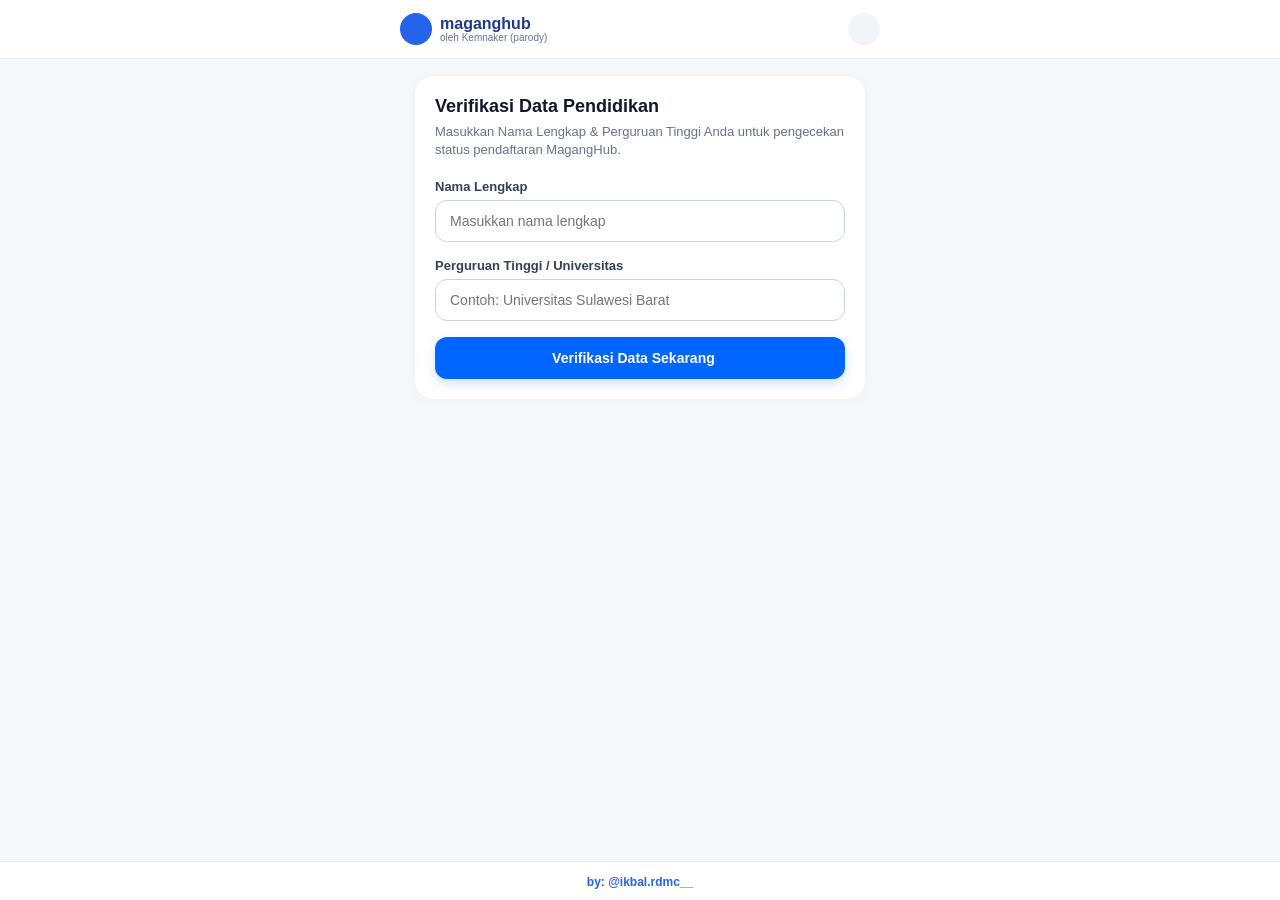
==== berhasil.html @ 34e9ce45 "Add files via upload" ====
<!DOCTYPE html>
<html lang="id">
<head>
    <meta charset="UTF-8">
    <meta name="viewport" content="width=device-width, initial-scale=1.0">
    <title>Pendidikan Terverifikasi - MagangHub</title>
    <link rel="preconnect" href="https://fonts.googleapis.com">
    <link href="https://fonts.googleapis.com/css2?family=Plus+Jakarta+Sans:wght@400;500;600;700&display=swap" rel="stylesheet">
    <!-- FontAwesome Icon Pack -->
    <link rel="stylesheet" href="https://cdnjs.cloudflare.com/ajax/libs/font-awesome/6.4.0/css/all.min.css">
    <link rel="stylesheet" href="style.css">
</head>
<body onload="tampilkanHasil()">

<!-- Navbar MagangHub Kemnaker -->
<nav class="navbar">
    <div class="nav-container">
        <div class="brand">
            <span class="logo-circle"><i class="fa-solid fa-graduation-cap"></i></span>
            <div class="brand-text">
                <span class="brand-title">maganghub</span>
                <span class="brand-subtitle">oleh Kemnaker (parody)</span>
            </div>
        </div>
	<div class="nav-right">
	    <!-- Tombol Modal About -->
	    <button class="btn-about" onclick="openAboutModal()" title="Tentang Website Ini">
	        <i class="fa-solid fa-circle-info"></i>
	    </button>
	    <i class="fa-regular fa-bell nav-icon"></i>
	    <div class="avatar-circle">
	        <i class="fa-regular fa-user"></i>
	    </div>
	</div>
    </div>
</nav>

<div class="container">
    
    <!-- Top Success Hero Section -->
    <div class="top-hero">
        <div class="hero-circle-icon">
            <i class="fa-solid fa-graduation-cap"></i>
        </div>
        <h2 class="hero-title">Pendidikan Terverifikasi</h2>
        <p class="hero-sub">Seluruh data kamu telah terverifikasi. Akun kamu siap digunakan.</p>
    </div>

    <button class="btn-blue mb-20" onclick="selesai()">
        Lanjut ke Dasbor <i class="fa-solid fa-arrow-right"></i>
    </button>

    <div class="card">
        <!-- Header status Eligembel -->
        <div class="status-card-header green-bg-light">
            <div class="left-status">
                <div class="icon-square-green">
                    <i class="fa-solid fa-circle-check"></i>
                </div>
                <div>
                    <h3 class="status-title">Kamu Eligembel Magang</h3>
                    <p class="status-sub">Semua syarat utama sudah terpenuhi</p>
                </div>
            </div>
            <span class="badge-green">5/5 Lengkap</span>
        </div>

        <div class="checklist-group">
            <div class="check-row">
                <div class="icon-check-green"><i class="fa-solid fa-circle-check"></i></div>
                <span class="check-text">Fresh graduate — ijazah kurang dari 1 tahun</span>
            </div>
            <div class="check-row">
                <div class="icon-check-green"><i class="fa-solid fa-circle-check"></i></div>
                <span class="check-text">Data Dukcapil & PDDikti sesuai</span>
            </div>
            <div class="check-row">
                <div class="icon-check-green"><i class="fa-solid fa-circle-check"></i></div>
                <span class="check-text">Belum pernah ikut Program Magang Nasional</span>
            </div>
            <div class="check-row">
                <div class="icon-check-green"><i class="fa-solid fa-circle-check"></i></div>
                <span class="check-text">Warga Negara Indonesia (NIK valid)</span>
            </div>
            <div class="check-row">
                <div class="icon-check-green"><i class="fa-solid fa-circle-check"></i></div>
                <span class="check-text">Lulusan D3/D4/S1 perguruan tinggi terakreditasi</span>
            </div>
        </div>

        <div class="pddikti-title-row">
            <div class="title-left">
                <i class="fa-solid fa-graduation-cap icon-cap"></i>
                <h3>Verifikasi PDDICKTI</h3>
            </div>
            <div class="pill-success">
                <span>✔ Terverifikasi</span>
            </div>
        </div>

        <div class="data-group">
            <div class="data-row">
                <div class="data-icon-bg"><i class="fa-regular fa-id-card"></i></div>
                <div class="data-content">
                    <span class="data-label">Nama Mahasiswa</span>
                    <span class="data-val" id="nama">-</span>
                </div>
            </div>

            <div class="data-row">
                <div class="data-icon-bg"><i class="fa-solid fa-hashtag"></i></div>
                <div class="data-content">
                    <span class="data-label">NIM</span>
                    <span class="data-val" id="nim">-</span>
                </div>
            </div>

            <div class="data-row">
                <div class="data-icon-bg"><i class="fa-solid fa-ribbon"></i></div>
                <div class="data-content">
                    <span class="data-label">Jenjang Pendidikan</span>
                    <span class="data-val" id="jenjang">S1 Jomokers</span>
                </div>
            </div>

            <div class="data-row">
                <div class="data-icon-bg"><i class="fa-solid fa-building-columns"></i></div>
                <div class="data-content">
                    <span class="data-label">Universitas/Perguruan Tinggi</span>
                    <span class="data-val" id="kampus">-</span>
                </div>
            </div>

            <div class="data-row">
                <div class="data-icon-bg"><i class="fa-solid fa-book"></i></div>
                <div class="data-content">
                    <span class="data-label">Program Studi</span>
                    <span class="data-val" id="prodi">-</span>
                </div>
            </div>

            <div class="data-row">
                <div class="data-icon-bg"><i class="fa-regular fa-calendar-check"></i></div>
                <div class="data-content">
                    <span class="data-label">Tanggal Kelulusan</span>
                    <span class="data-val" id="lulus">-</span>
                </div>
            </div>
        </div>

        <button class="btn-secondary" style="margin-top: 20px;" onclick="selesai()">
            Reset Data & Kembali
        </button>
    </div>
</div>
<!-- Modal About / Tentang -->
<div id="aboutModal" class="modal-overlay" onclick="closeAboutModal(event)">
    <div class="modal-content">
        <div class="modal-header">
            <h3><i class="fa-solid fa-masks-theater"></i> Tentang Website Ini</h3>
            <span class="close-modal" onclick="closeAboutModalDirect()">&times;</span>
        </div>
        <div class="modal-body">
            <p class="about-dramatis">
                Website ini tercipta dari <strong>jeritan batin, tetesan air mata, dan rasa frustrasi mendalam</strong> para pejuang <em>"Si Status Hijau"</em> (Eligible). 
            </p>
            <p class="about-dramatis">
                Mereka yang mimpinya terendam dalam ketidakpastian, terjebak di pusaran putaran <em>loading</em> tak berujung, dan tersendat oleh drama verifikasi data di MagangHub Kemnaker.
            </p>
            <p class="about-quote">
                "Dibuat semata-mata sebagai peredam rasa stres dan hiburan di kala harapan verifikasi tak kunjung menemui titik terang." 🕊️
            </p>
        </div>
        <div class="modal-footer">
            <button class="btn-close-modal" onclick="closeAboutModalDirect()">Saya Paham Perjuangannya</button>
        </div>
    </div>
</div>
<footer class="footer">
    <a href="https://instagram.com/ikbal.rdmc__" target="_blank" rel="noopener noreferrer">by: @ikbal.rdmc__</a>
</footer>

<script src="script.js"></script>
</body>
</html>
---- style.css ----
* {
    margin: 0;
    padding: 0;
    box-sizing: border-box;
    font-family: 'Plus Jakarta Sans', sans-serif;
}

body {
    background-color: #f6f9fc;
    color: #1e293b;
    min-height: 100vh;
    padding-bottom: 70px;
}

/* Navbar Kemnaker */
.navbar {
    background: #ffffff;
    border-bottom: 1px solid #e2e8f0;
    padding: 12px 16px;
    position: sticky;
    top: 0;
    z-index: 100;
}

.nav-container {
    max-width: 480px;
    margin: 0 auto;
    display: flex;
    justify-content: space-between;
    align-items: center;
}

.brand {
    display: flex;
    align-items: center;
    gap: 8px;
}

.logo-circle {
    width: 32px;
    height: 32px;
    background-color: #2563eb;
    color: white;
    border-radius: 50%;
    display: flex;
    align-items: center;
    justify-content: center;
    font-size: 14px;
}

.brand-text {
    display: flex;
    flex-direction: column;
}

.brand-title {
    font-weight: 800;
    font-size: 16px;
    color: #1e3a8a;
    line-height: 1.1;
}

.brand-subtitle {
    font-size: 10px;
    color: #64748b;
}

.nav-right {
    display: flex;
    align-items: center;
    gap: 16px;
}

.nav-icon {
    font-size: 18px;
    color: #64748b;
}

.avatar-circle {
    width: 32px;
    height: 32px;
    background-color: #f1f5f9;
    border-radius: 50%;
    display: flex;
    align-items: center;
    justify-content: center;
    color: #64748b;
}

/* Container */
.container {
    width: 100%;
    max-width: 480px;
    margin: 16px auto;
    padding: 0 14px;
}

.card {
    background: #ffffff;
    border-radius: 20px;
    padding: 20px;
    border: 1px solid #f1f5f9;
    box-shadow: 0 2px 12px rgba(0, 0, 0, 0.03);
}

/* Form Styling */
.form-header {
    margin-bottom: 20px;
}

.form-header h2 {
    font-size: 18px;
    font-weight: 700;
    color: #0f172a;
    margin-bottom: 6px;
}

.form-header p {
    font-size: 13px;
    color: #64748b;
    line-height: 1.4;
}

.input-group {
    margin-bottom: 16px;
}

label {
    display: block;
    font-size: 13px;
    font-weight: 600;
    margin-bottom: 6px;
    color: #334155;
}

input {
    width: 100%;
    padding: 12px 14px;
    border: 1px solid #cbd5e1;
    border-radius: 12px;
    font-size: 14px;
    outline: none;
}

input:focus {
    border-color: #2563eb;
}

/* Top Hero (Berhasil) */
.top-hero {
    text-align: center;
    margin-bottom: 20px;
    padding: 10px 0;
}

.hero-circle-icon {
    width: 68px;
    height: 68px;
    background-color: #dcfce7;
    color: #16a34a;
    border-radius: 50%;
    display: flex;
    align-items: center;
    justify-content: center;
    font-size: 32px;
    margin: 0 auto 16px auto;
}

.hero-title {
    font-size: 20px;
    font-weight: 700;
    color: #0f172a;
    margin-bottom: 8px;
}

.hero-sub {
    font-size: 13px;
    color: #64748b;
    max-width: 320px;
    margin: 0 auto;
    line-height: 1.4;
}

/* Status Header Card */
.status-card-header {
    border: 1px solid #fee2e2;
    background-color: #fff5f5;
    border-radius: 16px;
    padding: 14px;
    display: flex;
    justify-content: space-between;
    align-items: flex-start;
    margin-bottom: 16px;
}

.green-bg-light {
    border-color: #dcfce7 !important;
    background-color: #f0fdf4 !important;
}

.left-status {
    display: flex;
    align-items: center;
    gap: 12px;
}

.icon-square-red {
    font-size: 28px;
    color: #ef4444;
}

.icon-square-green {
    font-size: 28px;
    color: #16a34a;
}

.status-title {
    font-size: 15px;
    font-weight: 700;
    color: #0f172a;
}

.status-sub {
    font-size: 12px;
    color: #64748b;
}

.badge-red {
    background-color: #fee2e2;
    color: #ef4444;
    padding: 4px 10px;
    border-radius: 20px;
    font-size: 11px;
    font-weight: 700;
    white-space: nowrap;
}

.badge-green {
    background-color: #dcfce7;
    color: #15803d;
    padding: 4px 10px;
    border-radius: 20px;
    font-size: 11px;
    font-weight: 700;
    white-space: nowrap;
}

/* Checklist Group */
.checklist-group {
    display: flex;
    flex-direction: column;
    gap: 10px;
    margin-bottom: 20px;
}

.check-row {
    border: 1px solid #f1f5f9;
    border-radius: 14px;
    padding: 10px 14px;
    display: flex;
    align-items: center;
    gap: 12px;
}

.check-text {
    font-size: 12px;
    color: #475569;
    font-weight: 500;
    line-height: 1.3;
}

.icon-check-green {
    color: #22c55e;
    font-size: 16px;
}

.loading-spinner {
    width: 16px;
    height: 16px;
    min-width: 16px;
    border: 2px solid #cbd5e1;
    border-top: 2px solid #2563eb;
    border-radius: 50%;
    animation: spin 0.8s linear infinite;
}

@keyframes spin {
    to { transform: rotate(360deg); }
}

/* Section PDDikti Header */
.pddikti-title-row {
    display: flex;
    justify-content: space-between;
    align-items: center;
    margin-bottom: 16px;
    padding-top: 10px;
}

.title-left {
    display: flex;
    align-items: center;
    gap: 8px;
}

.icon-cap {
    color: #2563eb;
    font-size: 16px;
}

.title-left h3 {
    font-size: 14px;
    font-weight: 700;
    color: #0f172a;
}

.pill-checking {
    display: flex;
    align-items: center;
    gap: 6px;
    background-color: #dbeafe;
    color: #2563eb;
    padding: 6px 12px;
    border-radius: 20px;
    font-size: 11px;
    font-weight: 600;
}

.pill-success {
    background-color: #dcfce7;
    color: #16a34a;
    padding: 6px 12px;
    border-radius: 20px;
    font-size: 11px;
    font-weight: 600;
}

.spinner-small {
    width: 10px;
    height: 10px;
    border: 2px solid #93c5fd;
    border-top: 2px solid #2563eb;
    border-radius: 50%;
    animation: spin 0.8s linear infinite;
}

/* Data Group */
.data-group {
    display: flex;
    flex-direction: column;
    gap: 14px;
}

.data-row {
    display: flex;
    align-items: center;
    gap: 12px;
}

.data-icon-bg {
    width: 36px;
    height: 36px;
    background-color: #f8fafc;
    border-radius: 50%;
    display: flex;
    align-items: center;
    justify-content: center;
    color: #64748b;
    font-size: 14px;
}

.data-content {
    display: flex;
    flex-direction: column;
}

.data-label {
    font-size: 11px;
    color: #64748b;
}

.data-val {
    font-size: 13px;
    font-weight: 600;
    color: #0f172a;
}

.sync-text {
    font-size: 11px;
    color: #94a3b8;
    margin-top: 18px;
}

/* Buttons */
.btn-blue {
    width: 100%;
    padding: 13px;
    background-color: #0066ff;
    color: white;
    border: none;
    border-radius: 12px;
    font-weight: 600;
    font-size: 14px;
    cursor: pointer;
    display: flex;
    align-items: center;
    justify-content: center;
    gap: 8px;
    box-shadow: 0 4px 12px rgba(0, 102, 255, 0.2);
}

.btn-blue:hover {
    background-color: #0052cc;
}

.btn-secondary {
    width: 100%;
    padding: 12px;
    background-color: #f1f5f9;
    color: #334155;
    border: none;
    border-radius: 12px;
    font-weight: 600;
    font-size: 13px;
    cursor: pointer;
}

.mb-20 {
    margin-bottom: 20px;
}

/* Footer bottom */
.footer {
    position: fixed;
    bottom: 0;
    left: 0;
    width: 100%;
    background-color: #ffffff;
    border-top: 1px solid #e2e8f0;
    padding: 10px 0;
    text-align: center;
    z-index: 99;
}

.footer a {
    color: #2563eb;
    font-size: 12px;
    font-weight: 600;
    text-decoration: none;
}

.footer a:hover {
    text-decoration: underline;
}

/* Tombol About di Navbar */
.btn-about {
    background: none;
    border: none;
    color: #4a5568;
    font-size: 1.2rem;
    cursor: pointer;
    padding: 6px 10px;
    border-radius: 50%;
    transition: background 0.2s, color 0.2s;
}

.btn-about:hover {
    background-color: #f1f5f9;
    color: #2563eb;
}

/* Overlay Modal */
.modal-overlay {
    display: none;
    position: fixed;
    top: 0;
    left: 0;
    width: 100%;
    height: 100%;
    background-color: rgba(0, 0, 0, 0.5);
    backdrop-filter: blur(4px);
    z-index: 9999;
    justify-content: center;
    align-items: center;
    padding: 20px;
}

/* Konten Modal */
.modal-content {
    background: #ffffff;
    border-radius: 16px;
    max-width: 450px;
    width: 100%;
    box-shadow: 0 20px 25px -5px rgba(0, 0, 0, 0.1), 0 10px 10px -5px rgba(0, 0, 0, 0.04);
    animation: modalSlide 0.3s ease-out;
    overflow: hidden;
}

@keyframes modalSlide {
    from {
        transform: translateY(20px);
        opacity: 0;
    }
    to {
        transform: translateY(0);
        opacity: 1;
    }
}

.modal-header {
    padding: 16px 20px;
    background-color: #f8fafc;
    border-bottom: 1px solid #e2e8f0;
    display: flex;
    justify-content: space-between;
    align-items: center;
}

.modal-header h3 {
    font-size: 1.1rem;
    color: #1e293b;
    margin: 0;
    display: flex;
    align-items: center;
    gap: 8px;
}

.close-modal {
    font-size: 1.5rem;
    color: #64748b;
    cursor: pointer;
    line-height: 1;
}

.modal-body {
    padding: 20px;
    color: #334155;
    font-size: 0.95rem;
    line-height: 1.6;
}

.about-dramatis {
    margin-bottom: 12px;
}

.about-quote {
    margin-top: 16px;
    padding: 12px;
    background-color: #f0f9ff;
    border-left: 4px solid #0284c7;
    font-style: italic;
    font-size: 0.88rem;
    color: #0369a1;
    border-radius: 0 8px 8px 0;
}

.modal-footer {
    padding: 12px 20px 20px;
    text-align: right;
}

.btn-close-modal {
    background-color: #2563eb;
    color: white;
    border: none;
    padding: 10px 18px;
    border-radius: 8px;
    font-weight: 600;
    font-size: 0.9rem;
    cursor: pointer;
    transition: background 0.2s;
    width: 100%;
}

.btn-close-modal:hover {
    background-color: #1d4ed8;
}
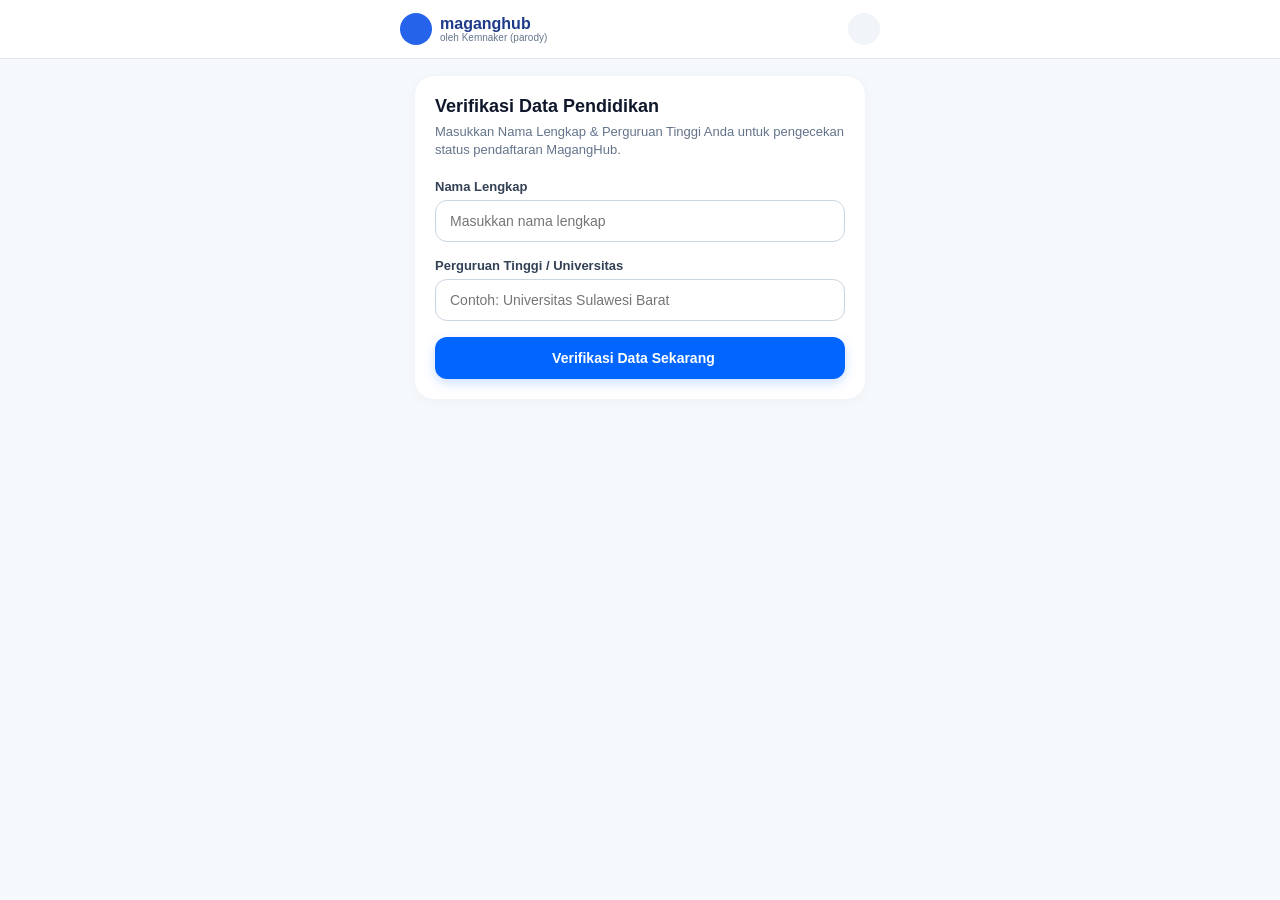
==== commit f4e7e1d4: "Add files via upload" ====
--- a/berhasil.html
+++ b/berhasil.html
@@ -62,7 +62,7 @@
                     <p class="status-sub">Semua syarat utama sudah terpenuhi</p>
                 </div>
             </div>
-            <span class="badge-green">5/5 Lengkap</span>
+            <span class="badge-green">4/4 Lengkap</span>
         </div>
 
         <div class="checklist-group">
@@ -81,10 +81,6 @@
             <div class="check-row">
                 <div class="icon-check-green"><i class="fa-solid fa-circle-check"></i></div>
                 <span class="check-text">Warga Negara Indonesia (NIK valid)</span>
-            </div>
-            <div class="check-row">
-                <div class="icon-check-green"><i class="fa-solid fa-circle-check"></i></div>
-                <span class="check-text">Lulusan D3/D4/S1 perguruan tinggi terakreditasi</span>
             </div>
         </div>
 
@@ -170,16 +166,18 @@
             <p class="about-quote">
                 "Dibuat semata-mata sebagai peredam rasa stres dan hiburan di kala harapan verifikasi tak kunjung menemui titik terang." 🕊️
             </p>
+
+            <!-- Kredit Pembuat Dipindahkan Ke Sini -->
+            <div class="about-author">
+                <span>Created by:</span>
+                <a href="https://instagram.com/ikbal.rdmc__" target="_blank" rel="noopener noreferrer">@ikbal.rdmc__</a>
+            </div>
         </div>
         <div class="modal-footer">
             <button class="btn-close-modal" onclick="closeAboutModalDirect()">Saya Paham Perjuangannya</button>
         </div>
     </div>
 </div>
-<footer class="footer">
-    <a href="https://instagram.com/ikbal.rdmc__" target="_blank" rel="noopener noreferrer">by: @ikbal.rdmc__</a>
-</footer>
-
 <script src="script.js"></script>
 </body>
 </html>
--- a/style.css
+++ b/style.css
@@ -429,27 +429,26 @@
     margin-bottom: 20px;
 }
 
-/* Footer bottom */
-.footer {
-    position: fixed;
-    bottom: 0;
-    left: 0;
-    width: 100%;
-    background-color: #ffffff;
-    border-top: 1px solid #e2e8f0;
-    padding: 10px 0;
+/* Styling Kredit Author di Dalam Modal */
+.about-author {
+    margin-top: 18px;
+    padding-top: 12px;
+    border-top: 1px dashed #e2e8f0;
     text-align: center;
-    z-index: 99;
-}
-
-.footer a {
+    font-size: 0.85rem;
+    color: #64748b;
+}
+
+.about-author a {
     color: #2563eb;
-    font-size: 12px;
     font-weight: 600;
     text-decoration: none;
-}
-
-.footer a:hover {
+    margin-left: 4px;
+    transition: color 0.2s;
+}
+
+.about-author a:hover {
+    color: #1d4ed8;
     text-decoration: underline;
 }
 
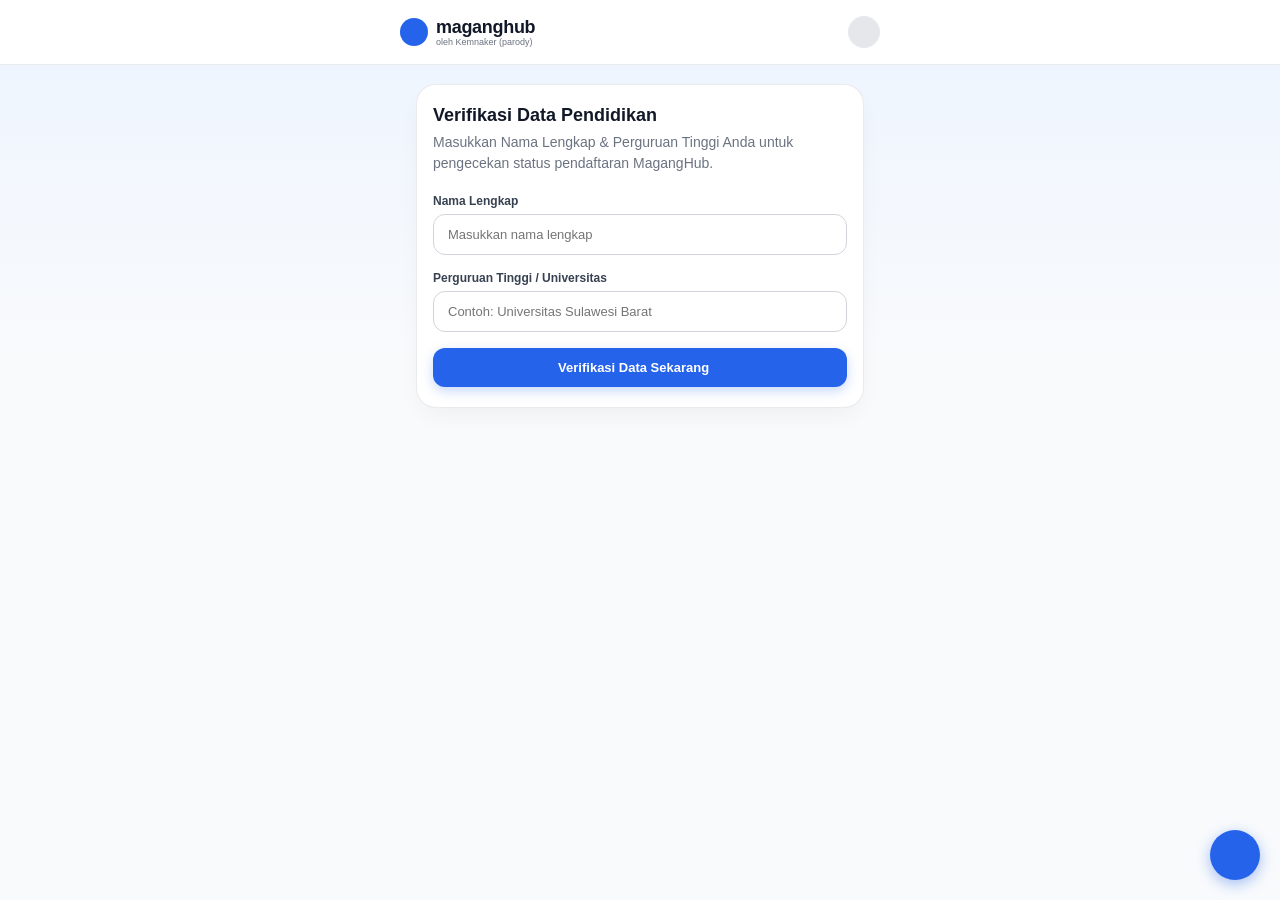
==== commit 8345ebc4: "Add files via upload" ====
--- a/berhasil.html
+++ b/berhasil.html
@@ -5,8 +5,7 @@
     <meta name="viewport" content="width=device-width, initial-scale=1.0">
     <title>Pendidikan Terverifikasi - MagangHub</title>
     <link rel="preconnect" href="https://fonts.googleapis.com">
-    <link href="https://fonts.googleapis.com/css2?family=Plus+Jakarta+Sans:wght@400;500;600;700&display=swap" rel="stylesheet">
-    <!-- FontAwesome Icon Pack -->
+    <link href="https://fonts.googleapis.com/css2?family=Inter:wght@400;500;600;700&display=swap" rel="stylesheet">
     <link rel="stylesheet" href="https://cdnjs.cloudflare.com/ajax/libs/font-awesome/6.4.0/css/all.min.css">
     <link rel="stylesheet" href="style.css">
 </head>
@@ -22,22 +21,19 @@
                 <span class="brand-subtitle">oleh Kemnaker (parody)</span>
             </div>
         </div>
-	<div class="nav-right">
-	    <!-- Tombol Modal About -->
-	    <button class="btn-about" onclick="openAboutModal()" title="Tentang Website Ini">
-	        <i class="fa-solid fa-circle-info"></i>
-	    </button>
-	    <i class="fa-regular fa-bell nav-icon"></i>
-	    <div class="avatar-circle">
-	        <i class="fa-regular fa-user"></i>
-	    </div>
-	</div>
+        <div class="nav-right">
+            <button class="btn-about" onclick="openAboutModal()" title="Tentang Website Ini">
+                <i class="fa-solid fa-circle-info"></i>
+            </button>
+            <i class="fa-regular fa-bell nav-icon"></i>
+            <div class="avatar-circle">
+                <i class="fa-regular fa-user"></i>
+            </div>
+        </div>
     </div>
 </nav>
 
 <div class="container">
-    
-    <!-- Top Success Hero Section -->
     <div class="top-hero">
         <div class="hero-circle-icon">
             <i class="fa-solid fa-graduation-cap"></i>
@@ -51,7 +47,6 @@
     </button>
 
     <div class="card">
-        <!-- Header status Eligembel -->
         <div class="status-card-header green-bg-light">
             <div class="left-status">
                 <div class="icon-square-green">
@@ -96,7 +91,7 @@
 
         <div class="data-group">
             <div class="data-row">
-                <div class="data-icon-bg"><i class="fa-regular fa-id-card"></i></div>
+                <div class="data-icon-bg"><i class="fa-regular fa-address-card"></i></div>
                 <div class="data-content">
                     <span class="data-label">Nama Mahasiswa</span>
                     <span class="data-val" id="nama">-</span>
@@ -104,25 +99,17 @@
             </div>
 
             <div class="data-row">
-                <div class="data-icon-bg"><i class="fa-solid fa-hashtag"></i></div>
-                <div class="data-content">
-                    <span class="data-label">NIM</span>
-                    <span class="data-val" id="nim">-</span>
-                </div>
-            </div>
-
-            <div class="data-row">
                 <div class="data-icon-bg"><i class="fa-solid fa-ribbon"></i></div>
                 <div class="data-content">
                     <span class="data-label">Jenjang Pendidikan</span>
-                    <span class="data-val" id="jenjang">S1 Jomokers</span>
+                    <span class="data-val" id="jenjang"></span>
                 </div>
             </div>
 
             <div class="data-row">
                 <div class="data-icon-bg"><i class="fa-solid fa-building-columns"></i></div>
                 <div class="data-content">
-                    <span class="data-label">Universitas/Perguruan Tinggi</span>
+                    <span class="data-label">Universitas</span>
                     <span class="data-val" id="kampus">-</span>
                 </div>
             </div>
@@ -149,7 +136,11 @@
         </button>
     </div>
 </div>
-<!-- Modal About / Tentang -->
+
+<div class="floating-chat-btn">
+    <i class="fa-solid fa-comment-dots"></i>
+</div>
+
 <div id="aboutModal" class="modal-overlay" onclick="closeAboutModal(event)">
     <div class="modal-content">
         <div class="modal-header">
@@ -167,7 +158,6 @@
                 "Dibuat semata-mata sebagai peredam rasa stres dan hiburan di kala harapan verifikasi tak kunjung menemui titik terang." 🕊️
             </p>
 
-            <!-- Kredit Pembuat Dipindahkan Ke Sini -->
             <div class="about-author">
                 <span>Created by:</span>
                 <a href="https://instagram.com/ikbal.rdmc__" target="_blank" rel="noopener noreferrer">@ikbal.rdmc__</a>
--- a/style.css
+++ b/style.css
@@ -1,25 +1,57 @@
+/* =========================================================
+   MAGANGHUB KEMNAKER - PERFECT UI MATCH
+   ========================================================= */
+
+@import url('https://fonts.googleapis.com/css2?family=Plus+Jakarta+Sans:wght@400;500;600;700;800&display=swap');
+
 * {
     margin: 0;
     padding: 0;
     box-sizing: border-box;
-    font-family: 'Plus Jakarta Sans', sans-serif;
+    font-family: 'Plus Jakarta Sans', -apple-system, BlinkMacSystemFont, "Segoe UI", Roboto, sans-serif;
+    -webkit-font-smoothing: antialiased;
+}
+
+:root {
+    --bg-page: #f8fafc;
+    --bg-gradient: linear-gradient(180deg, #edf4ff 0%, #f8fafc 350px);
+    --primary-blue: #2563eb;
+    --primary-blue-hover: #1d4ed8;
+    --blue-pill-bg: #dbeafe;
+    --blue-pill-text: #1d4ed8;
+    
+    --danger-red: #ef4444;
+    --danger-bg-circle: #fde8e8;
+    --danger-badge-bg: #fde8e8;
+    --danger-badge-text: #e53935;
+    
+    --success-green: #10b981;
+    --success-bg-light: #dcfce7;
+    --success-text: #15803d;
+    
+    --text-main: #111827;
+    --text-muted: #6b7280;
+    --text-sub: #9ca3af;
+    
+    --card-border: rgba(229, 231, 235, 0.8);
+    --card-shadow: 0 10px 25px -5px rgba(0, 0, 0, 0.05);
 }
 
 body {
-    background-color: #f6f9fc;
-    color: #1e293b;
+    background: var(--bg-page);
+    background-image: var(--bg-gradient);
+    color: var(--text-main);
     min-height: 100vh;
-    padding-bottom: 70px;
-}
-
-/* Navbar Kemnaker */
+    padding-bottom: 90px;
+}
+/* --- NAVBAR --- */
 .navbar {
     background: #ffffff;
-    border-bottom: 1px solid #e2e8f0;
-    padding: 12px 16px;
-    position: sticky;
-    top: 0;
+    padding: 16px 20px;
+    position: relative;
     z-index: 100;
+    border-bottom: 1px solid var(--card-border);
+    margin-bottom: 0.5cm; /* <--- Menambahkan space ke bawah sebesar 0.5 cm */
 }
 
 .nav-container {
@@ -37,15 +69,15 @@
 }
 
 .logo-circle {
-    width: 32px;
-    height: 32px;
-    background-color: #2563eb;
+    width: 28px;
+    height: 28px;
+    background-color: var(--primary-blue);
     color: white;
     border-radius: 50%;
     display: flex;
     align-items: center;
     justify-content: center;
-    font-size: 14px;
+    font-size: 13px;
 }
 
 .brand-text {
@@ -55,55 +87,60 @@
 
 .brand-title {
     font-weight: 800;
-    font-size: 16px;
-    color: #1e3a8a;
-    line-height: 1.1;
+    font-size: 18px;
+    color: var(--text-main);
+    line-height: 1;
+    letter-spacing: -0.3px;
 }
 
 .brand-subtitle {
-    font-size: 10px;
-    color: #64748b;
+    font-size: 9px;
+    color: var(--text-muted);
+    font-weight: 500;
+    margin-top: 1px;
 }
 
 .nav-right {
     display: flex;
     align-items: center;
-    gap: 16px;
+    gap: 14px;
 }
 
 .nav-icon {
     font-size: 18px;
-    color: #64748b;
+    color: var(--text-muted);
+    cursor: pointer;
 }
 
 .avatar-circle {
     width: 32px;
     height: 32px;
-    background-color: #f1f5f9;
+    background-color: #e5e7eb;
     border-radius: 50%;
     display: flex;
     align-items: center;
     justify-content: center;
-    color: #64748b;
-}
-
-/* Container */
+    color: var(--text-muted);
+    font-size: 14px;
+}
+
+/* --- MAIN CONTAINER & CARDS --- */
 .container {
     width: 100%;
     max-width: 480px;
-    margin: 16px auto;
-    padding: 0 14px;
+    margin: 0 auto;
+    padding: 0 16px;
 }
 
 .card {
     background: #ffffff;
     border-radius: 20px;
-    padding: 20px;
-    border: 1px solid #f1f5f9;
-    box-shadow: 0 2px 12px rgba(0, 0, 0, 0.03);
-}
-
-/* Form Styling */
+    padding: 20px 16px;
+    border: 1px solid var(--card-border);
+    box-shadow: var(--card-shadow);
+}
+
+/* --- FORM HEADER & INPUTS (Index Page) --- */
 .form-header {
     margin-bottom: 20px;
 }
@@ -111,14 +148,14 @@
 .form-header h2 {
     font-size: 18px;
     font-weight: 700;
-    color: #0f172a;
+    color: var(--text-main);
     margin-bottom: 6px;
 }
 
 .form-header p {
-    font-size: 13px;
-    color: #64748b;
-    line-height: 1.4;
+    font-size: 14px;
+    color: var(--text-muted);
+    line-height: 1.5;
 }
 
 .input-group {
@@ -127,75 +164,37 @@
 
 label {
     display: block;
-    font-size: 13px;
+    font-size: 12px;
     font-weight: 600;
     margin-bottom: 6px;
-    color: #334155;
+    color: #374151;
 }
 
 input {
     width: 100%;
     padding: 12px 14px;
-    border: 1px solid #cbd5e1;
+    border: 1px solid #d1d5db;
     border-radius: 12px;
-    font-size: 14px;
+    font-size: 13px;
     outline: none;
+    transition: all 0.2s;
 }
 
 input:focus {
-    border-color: #2563eb;
-}
-
-/* Top Hero (Berhasil) */
-.top-hero {
-    text-align: center;
+    border-color: var(--primary-blue);
+    box-shadow: 0 0 0 3px rgba(37, 99, 235, 0.1);
+}
+
+/* --- STATUS CARD HEADER (Red Banner) --- */
+.status-card-header {
+    border: none;
+    background-color: transparent;
+    border-radius: 0;
+    padding: 0;
+    display: flex;
+    justify-content: space-between;
+    align-items: center;
     margin-bottom: 20px;
-    padding: 10px 0;
-}
-
-.hero-circle-icon {
-    width: 68px;
-    height: 68px;
-    background-color: #dcfce7;
-    color: #16a34a;
-    border-radius: 50%;
-    display: flex;
-    align-items: center;
-    justify-content: center;
-    font-size: 32px;
-    margin: 0 auto 16px auto;
-}
-
-.hero-title {
-    font-size: 20px;
-    font-weight: 700;
-    color: #0f172a;
-    margin-bottom: 8px;
-}
-
-.hero-sub {
-    font-size: 13px;
-    color: #64748b;
-    max-width: 320px;
-    margin: 0 auto;
-    line-height: 1.4;
-}
-
-/* Status Header Card */
-.status-card-header {
-    border: 1px solid #fee2e2;
-    background-color: #fff5f5;
-    border-radius: 16px;
-    padding: 14px;
-    display: flex;
-    justify-content: space-between;
-    align-items: flex-start;
-    margin-bottom: 16px;
-}
-
-.green-bg-light {
-    border-color: #dcfce7 !important;
-    background-color: #f0fdf4 !important;
 }
 
 .left-status {
@@ -205,96 +204,124 @@
 }
 
 .icon-square-red {
-    font-size: 28px;
-    color: #ef4444;
+    width: 44px;
+    height: 44px;
+    background: var(--danger-red);
+    border-radius: 12px;
+    display: flex;
+    align-items: center;
+    justify-content: center;
+    color: white;
+    font-size: 22px;
+    box-shadow: none;
+    flex-shrink: 0;
 }
 
 .icon-square-green {
-    font-size: 28px;
-    color: #16a34a;
+    width: 44px;
+    height: 44px;
+    background: var(--success-green);
+    border-radius: 12px;
+    display: flex;
+    align-items: center;
+    justify-content: center;
+    color: white;
+    font-size: 22px;
+    flex-shrink: 0;
 }
 
 .status-title {
     font-size: 15px;
     font-weight: 700;
-    color: #0f172a;
+    color: var(--text-main);
+    line-height: 1.2;
 }
 
 .status-sub {
+    font-size: 14px;
+    color: var(--text-muted);
+    line-height: 1.5;
+    margin-top: 2px;
+}
+
+.badge-red {
+    background-color: var(--danger-badge-bg);
+    color: var(--danger-badge-text);
+    padding: 7px 14px;
+    border-radius: 20px;
     font-size: 12px;
-    color: #64748b;
-}
-
-.badge-red {
-    background-color: #fee2e2;
-    color: #ef4444;
-    padding: 4px 10px;
+    font-weight: 600;
+    white-space: nowrap;
+}
+
+.badge-green {
+    background-color: var(--success-bg-light);
+    color: var(--success-text);
+    padding: 7px 14px;
     border-radius: 20px;
-    font-size: 11px;
-    font-weight: 700;
+    font-size: 12px;
+    font-weight: 600;
     white-space: nowrap;
 }
 
-.badge-green {
-    background-color: #dcfce7;
-    color: #15803d;
-    padding: 4px 10px;
-    border-radius: 20px;
-    font-size: 11px;
-    font-weight: 700;
-    white-space: nowrap;
-}
-
-/* Checklist Group */
+/* --- CHECKLIST GROUP --- */
 .checklist-group {
     display: flex;
     flex-direction: column;
     gap: 10px;
-    margin-bottom: 20px;
+    margin-bottom: 24px;
 }
 
 .check-row {
-    border: 1px solid #f1f5f9;
-    border-radius: 14px;
-    padding: 10px 14px;
-    display: flex;
-    align-items: center;
+    border: 1px solid #f3f4f6;
+    border-radius: 12px;
+    padding: 12px 14px;
+    display: flex;
+    align-items: flex-start;
     gap: 12px;
+    background-color: #ffffff;
 }
 
 .check-text {
-    font-size: 12px;
-    color: #475569;
-    font-weight: 500;
-    line-height: 1.3;
+    font-size: 14px;
+    color: #4b5563;
+    font-weight: 400;
+    line-height: 1.5;
 }
 
 .icon-check-green {
-    color: #22c55e;
-    font-size: 16px;
+    color: var(--success-green);
+    font-size: 15px;
+    display: flex;
+    align-items: center;
+    justify-content: center;
+    flex-shrink: 0;
+    margin-top: 1px;
 }
 
 .loading-spinner {
-    width: 16px;
-    height: 16px;
-    min-width: 16px;
-    border: 2px solid #cbd5e1;
-    border-top: 2px solid #2563eb;
+    width: 15px;
+    height: 15px;
+    min-width: 15px;
+    border: 2px solid var(--primary-blue);
+    border-top: 2px solid transparent;
     border-radius: 50%;
     animation: spin 0.8s linear infinite;
+    flex-shrink: 0;
+    margin-top: 1px;
 }
 
 @keyframes spin {
     to { transform: rotate(360deg); }
 }
 
-/* Section PDDikti Header */
+/* --- SECTION PDDIKTI HEADER --- */
 .pddikti-title-row {
     display: flex;
     justify-content: space-between;
     align-items: center;
     margin-bottom: 16px;
-    padding-top: 10px;
+    padding-top: 4px;
 }
 
 .title-left {
@@ -304,22 +331,22 @@
 }
 
 .icon-cap {
-    color: #2563eb;
-    font-size: 16px;
+    color: var(--primary-blue);
+    font-size: 15px;
 }
 
 .title-left h3 {
-    font-size: 14px;
+    font-size: 13px;
     font-weight: 700;
-    color: #0f172a;
+    color: var(--text-main);
 }
 
 .pill-checking {
     display: flex;
     align-items: center;
     gap: 6px;
-    background-color: #dbeafe;
-    color: #2563eb;
+    background-color: var(--blue-pill-bg);
+    color: var(--blue-pill-text);
     padding: 6px 12px;
     border-radius: 20px;
     font-size: 11px;
@@ -327,8 +354,8 @@
 }
 
 .pill-success {
-    background-color: #dcfce7;
-    color: #16a34a;
+    background-color: var(--success-bg-light);
+    color: var(--success-text);
     padding: 6px 12px;
     border-radius: 20px;
     font-size: 11px;
@@ -336,19 +363,39 @@
 }
 
 .spinner-small {
-    width: 10px;
-    height: 10px;
-    border: 2px solid #93c5fd;
-    border-top: 2px solid #2563eb;
+    width: 11px;
+    height: 11px;
+    border: 2px solid var(--primary-blue);
+    border-top: 2px solid transparent;
     border-radius: 50%;
     animation: spin 0.8s linear infinite;
-}
-
-/* Data Group */
+    display: inline-block;
+}
+
+.btn-refresh {
+    display: flex;
+    align-items: center;
+    gap: 6px;
+    background-color: #ffffff;
+    border: 1px solid #e5e7eb;
+    color: #374151;
+    padding: 6px 12px;
+    border-radius: 12px;
+    font-size: 11px;
+    font-weight: 600;
+    cursor: pointer;
+}
+
+.btn-refresh i {
+    font-size: 12px;
+    color: #4b5563;
+}
+
+/* --- DATA GROUP --- */
 .data-group {
     display: flex;
     flex-direction: column;
-    gap: 14px;
+    gap: 16px;
 }
 
 .data-row {
@@ -358,15 +405,16 @@
 }
 
 .data-icon-bg {
-    width: 36px;
-    height: 36px;
-    background-color: #f8fafc;
-    border-radius: 50%;
-    display: flex;
-    align-items: center;
-    justify-content: center;
-    color: #64748b;
+    width: 32px;
+    height: 32px;
+    background-color: #f3f4f6;
+    border-radius: 8px;
+    display: flex;
+    align-items: center;
+    justify-content: center;
+    color: var(--text-muted);
     font-size: 14px;
+    flex-shrink: 0;
 }
 
 .data-content {
@@ -375,49 +423,87 @@
 }
 
 .data-label {
-    font-size: 11px;
-    color: #64748b;
+    font-size: 12px;
+    color: var(--text-muted);
+    font-weight: 400;
 }
 
 .data-val {
-    font-size: 13px;
-    font-weight: 600;
-    color: #0f172a;
+    font-size: 15px;
+    font-weight: 600;
+    color: var(--text-main);
+    margin-top: 2px;
 }
 
 .sync-text {
     font-size: 11px;
-    color: #94a3b8;
-    margin-top: 18px;
-}
-
-/* Buttons */
+    color: var(--text-sub);
+    margin-top: 20px;
+}
+
+/* --- TOP HERO (Berhasil Page) --- */
+.top-hero {
+    text-align: center;
+    margin-top: 20px;
+    margin-bottom: 24px;
+}
+
+.hero-circle-icon {
+    width: 80px;            /* Ukuran lingkaran dibesarkan (sebelumnya 54px/68px) */
+    height: 80px;           /* Ukuran lingkaran dibesarkan */
+    background-color: var(--success-bg-light); /* Background hijau muda */
+    color: var(--success-green);               /* Warna ikon hijau */
+    border-radius: 50%;
+    display: flex;
+    align-items: center;
+    justify-content: center;
+    font-size: 40px;         /* Ukuran ikon centang dibesarkan (sebelumnya 24px) */
+    margin: 0 auto 16px auto;/* Rata tengah presisi */
+    box-shadow: 0 6px 16px rgba(16, 185, 129, 0.2); /* Bayangan hijau halus */
+}
+
+.hero-title {
+    font-size: 18px;
+    font-weight: 700;
+    color: var(--text-main);
+    margin-bottom: 8px;
+}
+
+.hero-sub {
+    font-size: 14px;
+    color: var(--text-muted);
+    line-height: 1.5;
+    padding: 0 8px;
+}
+
+/* --- BUTTONS --- */
 .btn-blue {
     width: 100%;
-    padding: 13px;
-    background-color: #0066ff;
+    padding: 12px;
+    background-color: var(--primary-blue);
     color: white;
     border: none;
     border-radius: 12px;
     font-weight: 600;
-    font-size: 14px;
+    font-size: 13px;
     cursor: pointer;
     display: flex;
     align-items: center;
     justify-content: center;
     gap: 8px;
-    box-shadow: 0 4px 12px rgba(0, 102, 255, 0.2);
+    box-shadow: 0 4px 12px rgba(37, 99, 235, 0.25);
+    transition: background-color 0.2s;
 }
 
 .btn-blue:hover {
-    background-color: #0052cc;
+    background-color: var(--primary-blue-hover);
 }
 
 .btn-secondary {
     width: 100%;
     padding: 12px;
-    background-color: #f1f5f9;
-    color: #334155;
+    background-color: #f3f4f6;
+    color: #374151;
     border: none;
     border-radius: 12px;
     font-weight: 600;
@@ -429,47 +515,33 @@
     margin-bottom: 20px;
 }
 
-/* Styling Kredit Author di Dalam Modal */
+/* --- MODAL ABOUT --- */
 .about-author {
     margin-top: 18px;
     padding-top: 12px;
     border-top: 1px dashed #e2e8f0;
     text-align: center;
     font-size: 0.85rem;
-    color: #64748b;
+    color: var(--text-muted);
 }
 
 .about-author a {
-    color: #2563eb;
+    color: var(--primary-blue);
     font-weight: 600;
     text-decoration: none;
     margin-left: 4px;
-    transition: color 0.2s;
-}
-
-.about-author a:hover {
-    color: #1d4ed8;
-    text-decoration: underline;
-}
-
-/* Tombol About di Navbar */
+}
+
 .btn-about {
     background: none;
     border: none;
-    color: #4a5568;
+    color: var(--text-muted);
     font-size: 1.2rem;
     cursor: pointer;
-    padding: 6px 10px;
+    padding: 4px;
     border-radius: 50%;
-    transition: background 0.2s, color 0.2s;
-}
-
-.btn-about:hover {
-    background-color: #f1f5f9;
-    color: #2563eb;
-}
-
-/* Overlay Modal */
+}
+
 .modal-overlay {
     display: none;
     position: fixed;
@@ -477,7 +549,7 @@
     left: 0;
     width: 100%;
     height: 100%;
-    background-color: rgba(0, 0, 0, 0.5);
+    background-color: rgba(0, 0, 0, 0.4);
     backdrop-filter: blur(4px);
     z-index: 9999;
     justify-content: center;
@@ -485,26 +557,13 @@
     padding: 20px;
 }
 
-/* Konten Modal */
 .modal-content {
     background: #ffffff;
-    border-radius: 16px;
-    max-width: 450px;
+    border-radius: 20px;
+    max-width: 420px;
     width: 100%;
-    box-shadow: 0 20px 25px -5px rgba(0, 0, 0, 0.1), 0 10px 10px -5px rgba(0, 0, 0, 0.04);
-    animation: modalSlide 0.3s ease-out;
+    box-shadow: 0 20px 25px -5px rgba(0, 0, 0, 0.1);
     overflow: hidden;
-}
-
-@keyframes modalSlide {
-    from {
-        transform: translateY(20px);
-        opacity: 0;
-    }
-    to {
-        transform: translateY(0);
-        opacity: 1;
-    }
 }
 
 .modal-header {
@@ -517,8 +576,8 @@
 }
 
 .modal-header h3 {
-    font-size: 1.1rem;
-    color: #1e293b;
+    font-size: 1rem;
+    color: var(--text-main);
     margin: 0;
     display: flex;
     align-items: center;
@@ -527,15 +586,14 @@
 
 .close-modal {
     font-size: 1.5rem;
-    color: #64748b;
-    cursor: pointer;
-    line-height: 1;
+    color: var(--text-muted);
+    cursor: pointer;
 }
 
 .modal-body {
     padding: 20px;
-    color: #334155;
-    font-size: 0.95rem;
+    color: #374151;
+    font-size: 0.9rem;
     line-height: 1.6;
 }
 
@@ -547,31 +605,47 @@
     margin-top: 16px;
     padding: 12px;
     background-color: #f0f9ff;
-    border-left: 4px solid #0284c7;
+    border-left: 4px solid var(--primary-blue);
     font-style: italic;
-    font-size: 0.88rem;
+    font-size: 0.85rem;
     color: #0369a1;
     border-radius: 0 8px 8px 0;
 }
 
 .modal-footer {
     padding: 12px 20px 20px;
-    text-align: right;
 }
 
 .btn-close-modal {
-    background-color: #2563eb;
+    background-color: var(--primary-blue);
     color: white;
     border: none;
     padding: 10px 18px;
-    border-radius: 8px;
-    font-weight: 600;
-    font-size: 0.9rem;
-    cursor: pointer;
-    transition: background 0.2s;
+    border-radius: 10px;
+    font-weight: 600;
+    font-size: 0.88rem;
+    cursor: pointer;
     width: 100%;
 }
 
-.btn-close-modal:hover {
-    background-color: #1d4ed8;
-}
+/* --- FLOATING CHAT BUTTON --- */
+.floating-chat-btn {
+    position: fixed;
+    bottom: 20px;
+    right: 20px;
+    width: 50px;
+    height: 50px;
+    background-color: var(--primary-blue);
+    color: white;
+    border-radius: 50%;
+    display: flex;
+    align-items: center;
+    justify-content: center;
+    box-shadow: 0 4px 14px rgba(37, 99, 235, 0.4);
+    cursor: pointer;
+    z-index: 1000;
+}
+
+.floating-chat-btn i {
+    font-size: 20px;
+}
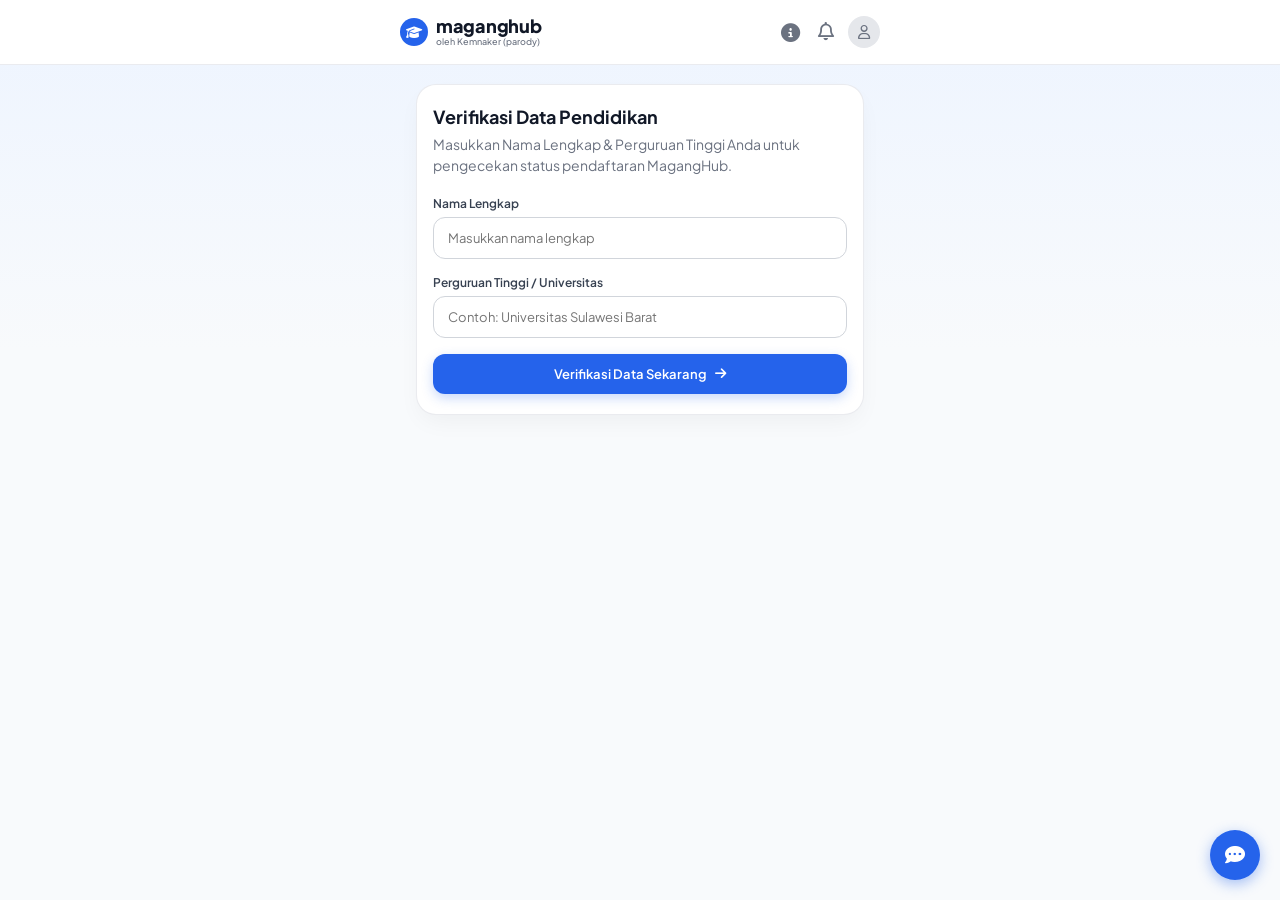
==== commit d501f2ad: "Add files via upload" ====
--- a/berhasil.html
+++ b/berhasil.html
@@ -84,9 +84,10 @@
                 <i class="fa-solid fa-graduation-cap icon-cap"></i>
                 <h3>Verifikasi PDDICKTI</h3>
             </div>
-            <div class="pill-success">
-                <span>✔ Terverifikasi</span>
-            </div>
+<div class="pill-verified">
+    <i class="fa-solid fa-circle-check"></i>
+    <span>Terverifikasi</span>
+</div>
         </div>
 
         <div class="data-group">
--- a/style.css
+++ b/style.css
@@ -315,124 +315,162 @@
     to { transform: rotate(360deg); }
 }
 
-/* --- SECTION PDDIKTI HEADER --- */
+/* --- PDDICKTI TITLE ROW (TRANSPARAN, SEBARIS, RESPONSIVE & TANPA REFRESH) --- */
 .pddikti-title-row {
     display: flex;
-    justify-content: space-between;
-    align-items: center;
+    align-items: center;
+    justify-content: space-between; /* Judul di kiri, status 'Sedang Memeriksa' di kanan */
+    gap: 10px;
+    padding: 10px 0;               /* Transparan & sejajar presisi dengan kotak di bawah */
+    margin-top: 18px;
+    margin-bottom: 12px;
+    background: transparent;       /* Latar belakang transparan */
+    border: none;
+    box-shadow: none;
+    width: 100%;
+    box-sizing: border-box;
+}
+
+.title-left {
+    display: flex;
+    align-items: center;
+    gap: 8px;
+    white-space: nowrap;
+    flex-shrink: 0;
+}
+
+.title-left .icon-cap {
+    font-size: 18px;
+    color: var(--primary-blue);
+    flex-shrink: 0;
+}
+
+.title-left h3 {
+    font-size: 14px;
+    font-weight: 700;
+    color: var(--text-main);
+    margin: 0;
+    line-height: 1;
+}
+
+/* Pill status sedang memeriksa */
+.pill-checking {
+    display: flex;
+    align-items: center;
+    gap: 6px;
+    background-color: #eff6ff;
+    color: #2563eb;
+    border: 1px solid #bfdbfe;
+    padding: 4px 10px;
+    border-radius: 20px;
+    font-size: 11px;
+    font-weight: 600;
+    white-space: nowrap;
+    flex-shrink: 0;
+}
+
+/* Penyesuaian Responsif Layar Kecil (< 380px) */
+@media (max-width: 380px) {
+    .title-left h3 {
+        font-size: 12.5px;
+    }
+    .pill-checking {
+        font-size: 10px;
+        padding: 3px 8px;
+    }
+}
+
+/* Pill Status Terverifikasi (Style Mirip Sedang Memeriksa, Warna Hijau) */
+.pill-verified {
+    display: flex;
+    align-items: center;
+    gap: 6px;
+    background-color: #f0fdf4; /* Light green background */
+    color: #16a34a;           /* Darker green text */
+    border: 1px solid #bbf7d0; /* Soft green border */
+    padding: 4px 10px;
+    border-radius: 20px;
+    font-size: 11px;
+    font-weight: 600;
+    white-space: nowrap;
+    flex-shrink: 0;
+}
+
+.pill-verified i {
+    font-size: 12px;
+    color: #16a34a;
+}
+
+/* Responsif untuk layar sempit */
+@media (max-width: 380px) {
+    .pill-verified {
+        font-size: 10px;
+        padding: 3px 8px;
+    }
+}
+
+/* --- DATA GROUP (RESPONSIVE & ALIGNED) --- */
+/* --- DATA GROUP (IKON SEJAJAR, TEKS BERTUMPUK DI SAMPING) --- */
+.data-group {
+    display: flex;
+    flex-direction: column;
+    gap: 12px; /* Jarak/space antar kotak baris data */
+    width: 100%;
+    margin-top: 12px;
     margin-bottom: 16px;
-    padding-top: 4px;
-}
-
-.title-left {
-    display: flex;
-    align-items: center;
-    gap: 8px;
-}
-
-.icon-cap {
+}
+
+.data-row {
+    display: flex;
+    align-items: center; /* Ikon berada sejajar vertikal di tengah teks */
+    gap: 14px;          /* Jarak horizontal dari Ikon ke area Teks */
+    padding: 12px 14px; /* Space dalam kotak agar lapang dan seimbang */
+    background-color: #f8fafc;
+    border: 1px solid #f1f5f9;
+    border-radius: 12px;
+    box-sizing: border-box;
+}
+
+.data-icon-bg {
+    width: 38px;
+    height: 38px;
+    min-width: 38px;
+    min-height: 38px;
+    background-color: #ffffff;
+    border: 1px solid #e2e8f0;
+    border-radius: 10px;
+    display: flex;
+    align-items: center;
+    justify-content: center;
     color: var(--primary-blue);
     font-size: 15px;
-}
-
-.title-left h3 {
-    font-size: 13px;
-    font-weight: 700;
-    color: var(--text-main);
-}
-
-.pill-checking {
-    display: flex;
-    align-items: center;
-    gap: 6px;
-    background-color: var(--blue-pill-bg);
-    color: var(--blue-pill-text);
-    padding: 6px 12px;
-    border-radius: 20px;
+    flex-shrink: 0; /* Ikon tidak akan menciut/gepeng */
+}
+
+.data-text-group, .data-content {
+    display: flex;
+    flex-direction: column; /* Label di atas, Isi di bawah */
+    justify-content: center;
+    gap: 3px;               /* Space halus antara Label dan Isi */
+    flex: 1;
+    min-width: 0;           /* Mencegah teks meluber di layar HP sempit */
+}
+
+.data-label {
     font-size: 11px;
-    font-weight: 600;
-}
-
-.pill-success {
-    background-color: var(--success-bg-light);
-    color: var(--success-text);
-    padding: 6px 12px;
-    border-radius: 20px;
-    font-size: 11px;
-    font-weight: 600;
-}
-
-.spinner-small {
-    width: 11px;
-    height: 11px;
-    border: 2px solid var(--primary-blue);
-    border-top: 2px solid transparent;
-    border-radius: 50%;
-    animation: spin 0.8s linear infinite;
-    display: inline-block;
-}
-
-.btn-refresh {
-    display: flex;
-    align-items: center;
-    gap: 6px;
-    background-color: #ffffff;
-    border: 1px solid #e5e7eb;
-    color: #374151;
-    padding: 6px 12px;
-    border-radius: 12px;
-    font-size: 11px;
-    font-weight: 600;
-    cursor: pointer;
-}
-
-.btn-refresh i {
-    font-size: 12px;
-    color: #4b5563;
-}
-
-/* --- DATA GROUP --- */
-.data-group {
-    display: flex;
-    flex-direction: column;
-    gap: 16px;
-}
-
-.data-row {
-    display: flex;
-    align-items: center;
-    gap: 12px;
-}
-
-.data-icon-bg {
-    width: 32px;
-    height: 32px;
-    background-color: #f3f4f6;
-    border-radius: 8px;
-    display: flex;
-    align-items: center;
-    justify-content: center;
-    color: var(--text-muted);
-    font-size: 14px;
-    flex-shrink: 0;
-}
-
-.data-content {
-    display: flex;
-    flex-direction: column;
-}
-
-.data-label {
-    font-size: 12px;
-    color: var(--text-muted);
-    font-weight: 400;
+    color: var(--text-muted);
+    font-weight: 500;
+    text-transform: uppercase;
+    letter-spacing: 0.5px;
+    line-height: 1.2;
 }
 
 .data-val {
-    font-size: 15px;
-    font-weight: 600;
-    color: var(--text-main);
-    margin-top: 2px;
+    font-size: 13.5px;
+    font-weight: 600;
+    color: var(--text-main);
+    line-height: 1.35;
+    word-break: break-word; /* Mengatur pembungkusan teks panjang agar rapi */
 }
 
 .sync-text {
